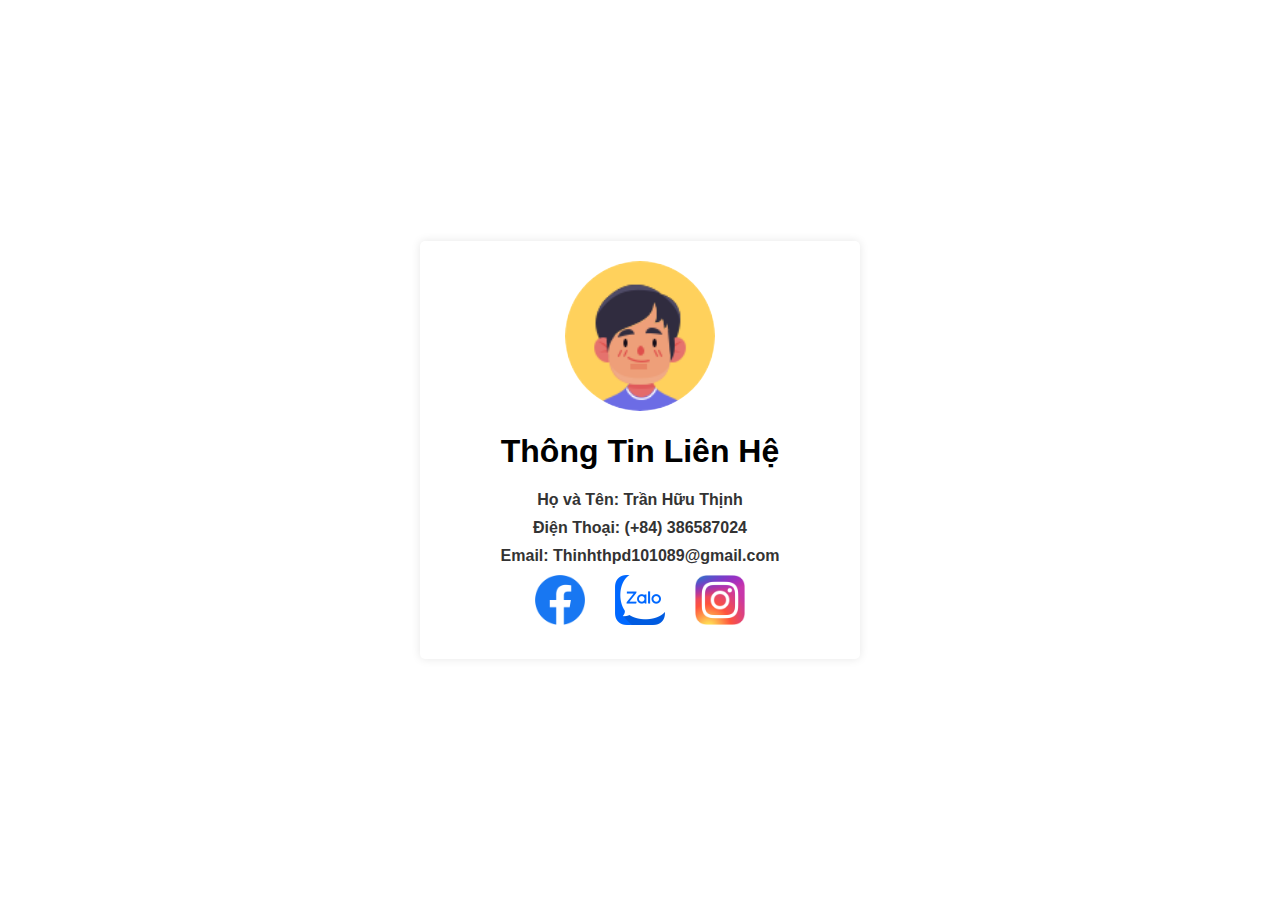
==== lienlac.html @ d72d6f62 "update" ====
<!DOCTYPE html>
<head>
  <meta charset="UTF-8">
  <meta name="viewport" content="width=device-width, initial-scale=1.0">
  <title>Thông Tin Liên Hệ</title>
  <style>
    body {
      background-image: url("https://cdn.leanhduc.pro.vn/theme/theme-thong-tin-lien-he-version-2-0/images/background.jpeg");
      font-family: Arial, sans-serif;
      margin: 0;
      padding: 0;
      background-color: transparent;
      display: flex;
      justify-content: center;
      align-items: center;
      height: 100vh;
    }

    .container {
      width: 400px;
      background-color: #ffffff;
      padding: 20px;
      border-radius: 5px;
      box-shadow: 0 0 10px rgba(0, 0, 0, 0.1);
      text-align: center;
    }

    .avatar {
      width: 150px;
      height: 150px;
      border-radius: 50%;
      margin: 0 auto 20px;
      overflow: hidden;
    }

    .avatar img {
      width: 100%;
      height: 100%;
      object-fit: cover;
    }

    .contact-info p {
      margin: 10px 0;
      color: #333;
    }

    .social-icons {
      display: flex;
      justify-content: center;
      margin: 10px auto;
    }

    .social-icons a {
      display: inline-block;
      margin: 0 15px;
    }

    .social-icons a img {
      width: 50px;
      height: 50px;
    }
  </style>
</head>
<body>
  <div class="container">
    <div class="avatar">
      <img src="img/favicon.png" alt="Avatar">
    </div>
    <h1>Thông Tin Liên Hệ</h1>
    <div class="contact-info">
      <p><strong>Họ và Tên: Trần Hữu Thịnh</strong></p>
      <p><strong>Điện Thoại: (+84) 386587024</strong> </p>
      <p><strong>Email: Thinhthpd101089@gmail.com</strong></p>
      <div class="social-icons">
        <a href="https://www.facebook.com/xacthuczalouytin/">
          <img src="img/facebook.png" alt="Facebook">
        </a>
        <a href="https://zalo.me/0386587024">
          <img src="img/zalo.png" alt="Zalo">
        </a>
        <a href="https://www.instagram.com/thinhmarkfb">
          <img src="img/ins.png" alt="Instagram">
        </a>
      </div>
    </div>
  </div>

  </body>
</html>
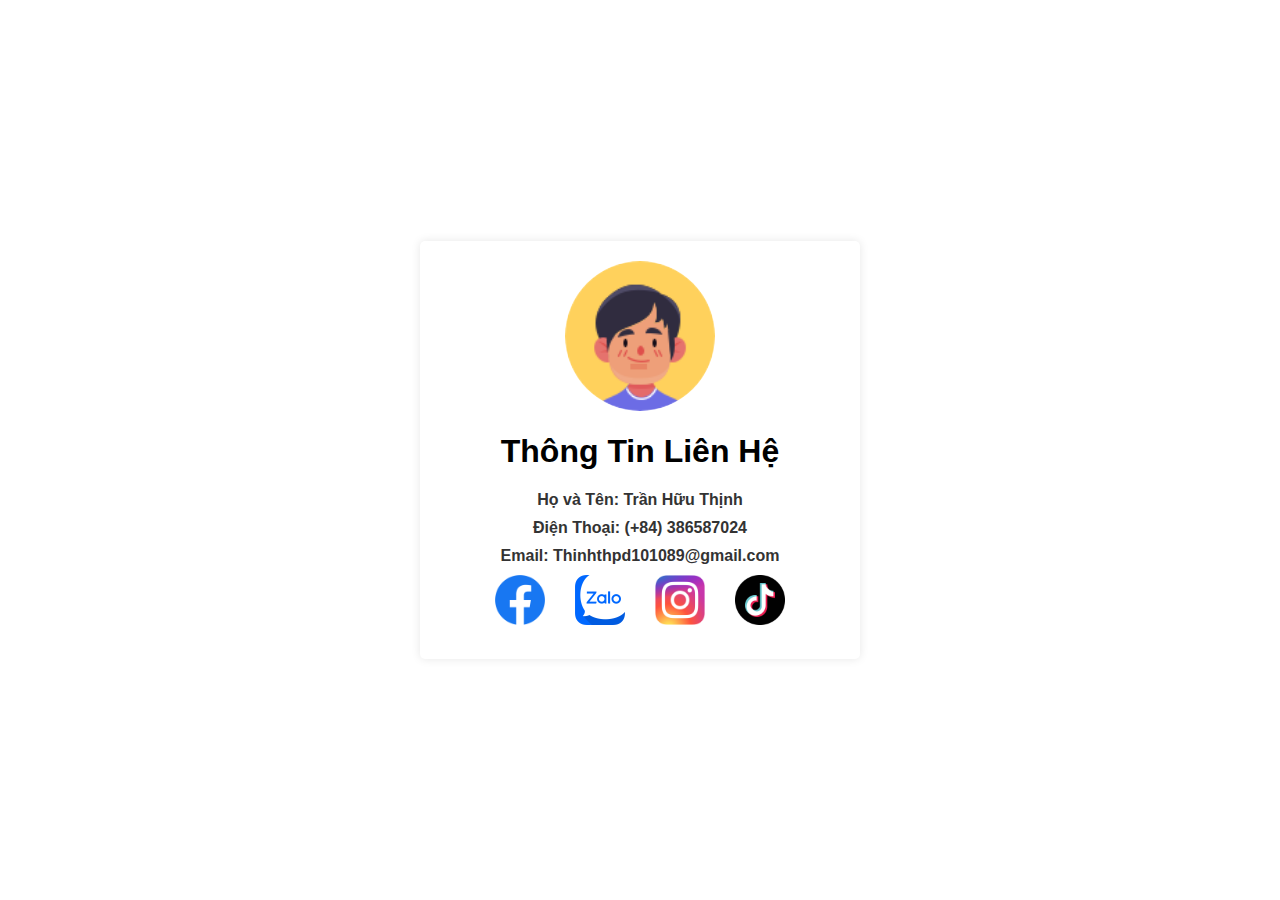
==== commit ebda08c2: "Update lienlac.html" ====
--- a/lienlac.html
+++ b/lienlac.html
@@ -53,11 +53,16 @@
     .social-icons a {
       display: inline-block;
       margin: 0 15px;
+      transition: transform 0.3s ease-in-out;
     }
 
     .social-icons a img {
       width: 50px;
       height: 50px;
+    }
+
+    .social-icons a:hover {
+      transform: scale(1.2); /* Tăng kích thước lên 120% khi di chuột qua */
     }
   </style>
 </head>
@@ -81,9 +86,11 @@
         <a href="https://www.instagram.com/thinhmarkfb">
           <img src="img/ins.png" alt="Instagram">
         </a>
+        <a href="https://www.tiktok.com/@huuthinhmmo">
+          <img src="img/tiktok.png" alt="TikTok">
+        </a>
       </div>
     </div>
   </div>
-
-  </body>
+</body>
 </html>
